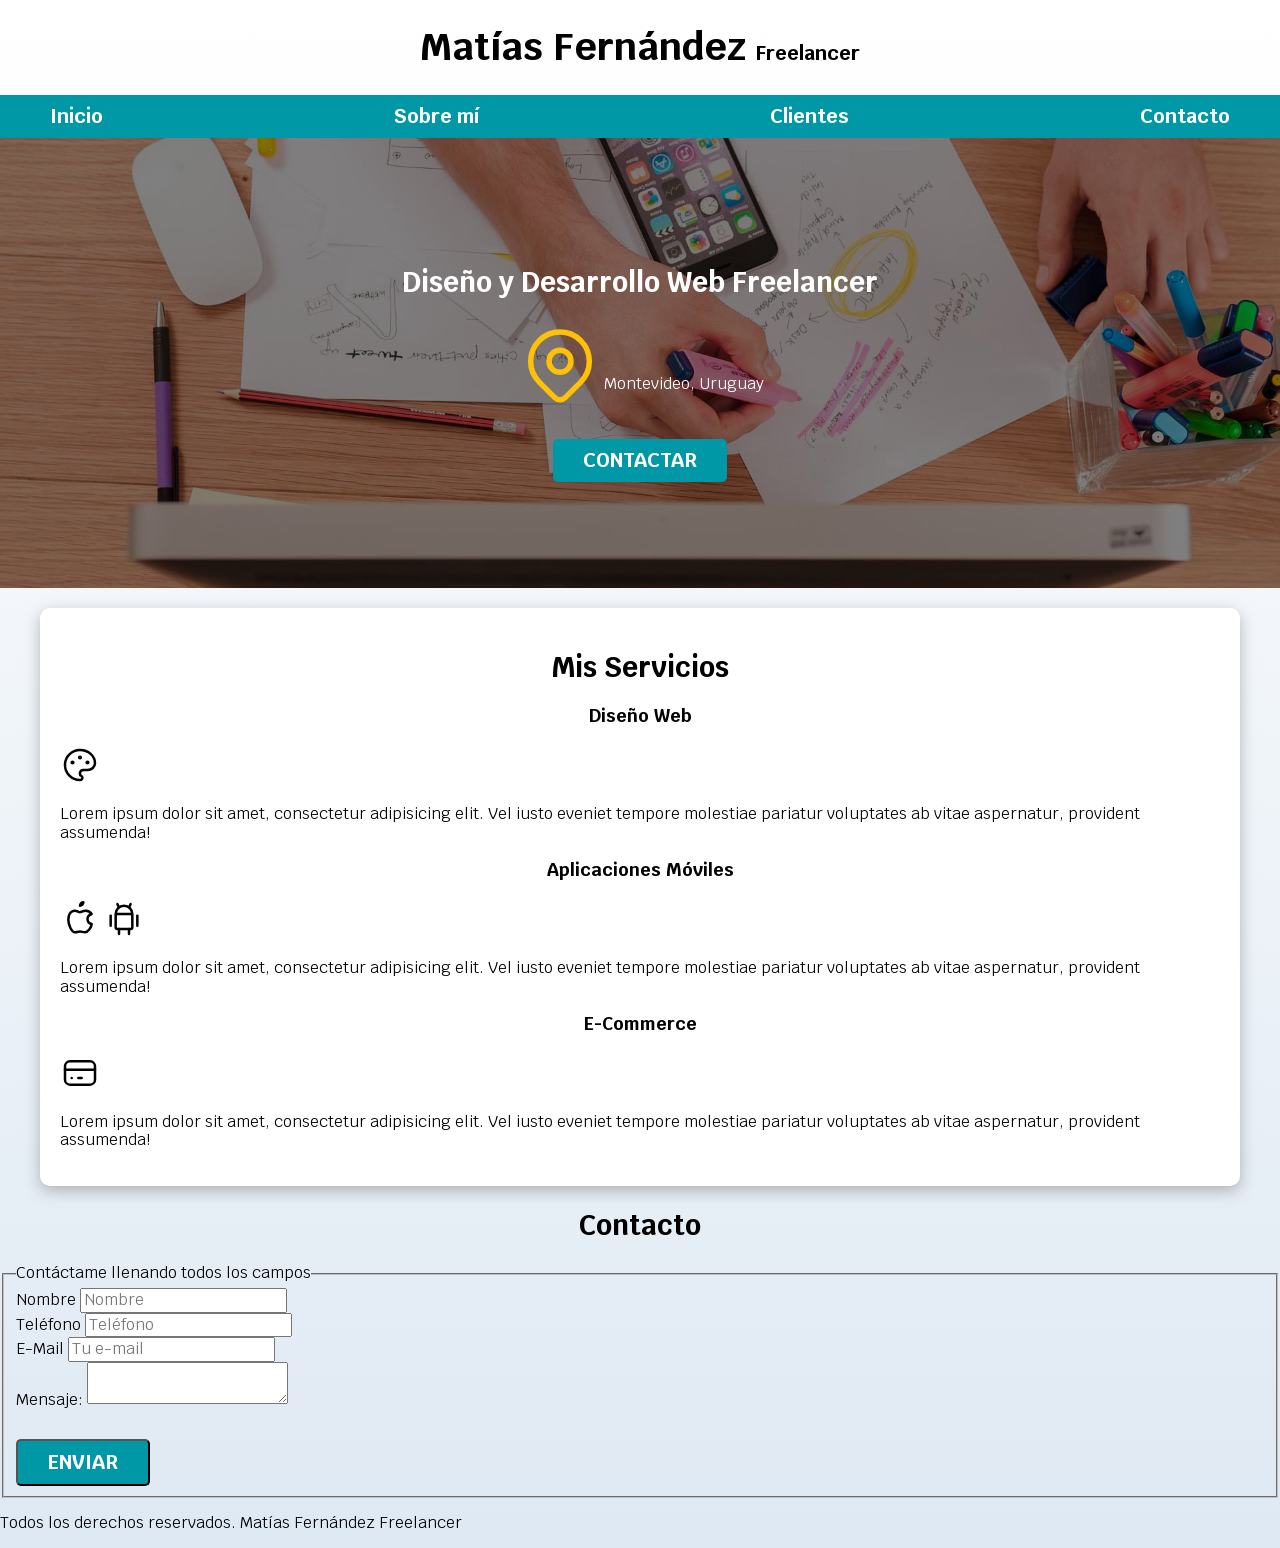
==== 01 - sitioFreelancer/index.html @ 65a4dbe5 "update" ====
<!DOCTYPE html>
<html lang="en">
<head>
    <meta charset="UTF-8">
    <meta http-equiv="X-UA-Compatible" content="IE=edge">
    <meta name="viewport" content="width=device-width, initial-scale=1.0">
    <link rel="stylesheet" href="css/normalize.css">
    <link rel="preconnect" href="https://fonts.googleapis.com">
    <link rel="preconnect" href="https://fonts.gstatic.com" crossorigin>
    <link href="https://fonts.googleapis.com/css2?family=Krub:wght@400;700&display=swap" rel="stylesheet">
    <link rel="stylesheet" href="css/styles.css">
    
    <title>Diseñador Freelancer</title>
</head>
<body>
    <header>
        <h1 class="titulo">Matías Fernández <span>Freelancer</span></h1>
    </header>

    <div class="nav-bg"> <!-- Aplica el color de fondo a todo el ancho del nav -->
        <nav class="navegacion-principal contenedor">
            <a href="#">Inicio</a>
            <a href="#">Sobre mí</a>
            <a href="#">Clientes</a>
            <a href="#">Contacto</a>
        </nav>
    </div>

    <section class="hero">
        <div class="contenido-hero">
            <h2>Diseño y Desarrollo Web Freelancer</h2>

            <div class="ubicacion">
                <svg xmlns="http://www.w3.org/2000/svg" class="icon icon-tabler icon-tabler-map-pin" width="88" height="88" viewBox="0 0 24 24" stroke-width="1.5" stroke="#ffc107" fill="none" stroke-linecap="round" stroke-linejoin="round">
                    <path stroke="none" d="M0 0h24v24H0z" fill="none"/>
                    <circle cx="12" cy="11" r="3" />
                    <path d="M17.657 16.657l-4.243 4.243a2 2 0 0 1 -2.827 0l-4.244 -4.243a8 8 0 1 1 11.314 0z" />
                </svg>
                <p>Montevideo, Uruguay</p>
            </div>
            <a class="boton" href="#">Contactar</a>
        </div>
    </section>


    <main class="contenedor sombra">
        <h2>Mis Servicios</h2>

        <section>
            <h3>Diseño Web</h3>
            <svg xmlns="http://www.w3.org/2000/svg" class="icon icon-tabler icon-tabler-palette" width="40" height="40" viewBox="0 0 24 24" stroke-width="1.5" stroke="#000000" fill="none" stroke-linecap="round" stroke-linejoin="round">
                <path stroke="none" d="M0 0h24v24H0z" fill="none"/>
                <path d="M12 21a9 9 0 1 1 0 -18a9 8 0 0 1 9 8a4.5 4 0 0 1 -4.5 4h-2.5a2 2 0 0 0 -1 3.75a1.3 1.3 0 0 1 -1 2.25" />
                <circle cx="7.5" cy="10.5" r=".5" fill="currentColor" />
                <circle cx="12" cy="7.5" r=".5" fill="currentColor" />
                <circle cx="16.5" cy="10.5" r=".5" fill="currentColor" />
              </svg>
            <p>Lorem ipsum dolor sit amet, consectetur adipisicing elit. Vel iusto eveniet tempore molestiae pariatur voluptates ab vitae aspernatur, provident assumenda!</p>
        </section>
        <section>
            <h3>Aplicaciones Móviles</h3>
            <svg xmlns="http://www.w3.org/2000/svg" class="icon icon-tabler icon-tabler-brand-apple" width="40" height="40" viewBox="0 0 24 24" stroke-width="1.5" stroke="#000000" fill="none" stroke-linecap="round" stroke-linejoin="round">
                <path stroke="none" d="M0 0h24v24H0z" fill="none"/>
                <path d="M9 7c-3 0 -4 3 -4 5.5c0 3 2 7.5 4 7.5c1.088 -.046 1.679 -.5 3 -.5c1.312 0 1.5 .5 3 .5s4 -3 4 -5c-.028 -.01 -2.472 -.403 -2.5 -3c-.019 -2.17 2.416 -2.954 2.5 -3c-1.023 -1.492 -2.951 -1.963 -3.5 -2c-1.433 -.111 -2.83 1 -3.5 1c-.68 0 -1.9 -1 -3 -1z" />
                <path d="M12 4a2 2 0 0 0 2 -2a2 2 0 0 0 -2 2" />
              </svg>
            <svg xmlns="http://www.w3.org/2000/svg" class="icon icon-tabler icon-tabler-brand-android" width="40" height="40" viewBox="0 0 24 24" stroke-width="1.5" stroke="#000000" fill="none" stroke-linecap="round" stroke-linejoin="round">
                <path stroke="none" d="M0 0h24v24H0z" fill="none"/>
                <line x1="4" y1="10" x2="4" y2="16" />
                <line x1="20" y1="10" x2="20" y2="16" />
                <path d="M7 9h10v8a1 1 0 0 1 -1 1h-8a1 1 0 0 1 -1 -1v-8a5 5 0 0 1 10 0" />
                <line x1="8" y1="3" x2="9" y2="5" />
                <line x1="16" y1="3" x2="15" y2="5" />
                <line x1="9" y1="18" x2="9" y2="21" />
                <line x1="15" y1="18" x2="15" y2="21" />
              </svg>
            <p>Lorem ipsum dolor sit amet, consectetur adipisicing elit. Vel iusto eveniet tempore molestiae pariatur voluptates ab vitae aspernatur, provident assumenda!</p>
        </section>
        <section>
            <h3>E-Commerce</h3>
            <svg xmlns="http://www.w3.org/2000/svg" class="icon icon-tabler icon-tabler-credit-card" width="40" height="40" viewBox="0 0 24 24" stroke-width="1.5" stroke="#000000" fill="none" stroke-linecap="round" stroke-linejoin="round">
                <path stroke="none" d="M0 0h24v24H0z" fill="none"/>
                <rect x="3" y="5" width="18" height="14" rx="3" />
                <line x1="3" y1="10" x2="21" y2="10" />
                <line x1="7" y1="15" x2="7.01" y2="15" />
                <line x1="11" y1="15" x2="13" y2="15" />
              </svg>
            <p>Lorem ipsum dolor sit amet, consectetur adipisicing elit. Vel iusto eveniet tempore molestiae pariatur voluptates ab vitae aspernatur, provident assumenda!</p>
        </section>
    </main>
    
    <section>
        <h2>Contacto</h2>
        <form action="">
            <fieldset>
                <legend>Contáctame llenando todos los campos</legend>

                <div>
                    <label for="name">Nombre</label>
                    <input type="text" placeholder="Nombre">
                </div>

                <div>
                    <label for="tel">Teléfono</label>
                    <input type="tel" placeholder="Teléfono">
                </div>

                <div>
                    <label for="email">E-Mail</label>
                    <input type="email" name="" placeholder="Tu e-mail" id="">
                </div>

                <div>
                    <label for="msj">Mensaje:</label>
                    <textarea></textarea>
                </div>

                <div>
                    <input class="boton" type="submit" value="Enviar">
                </div>
            </fieldset>
        </form>
    </section>

    <footer>
        <p>Todos los derechos reservados. Matías Fernández Freelancer</p>
    </footer>
</body>
</html>
---- 01 - sitioFreelancer/css/styles.css ----
/* Custom Properties - se declaran dentro de :root y se pueden utilizar en cualquier parte del Css como si fuesen variables */
:root{
    /* Guardo en variables los colores del sitio */
    --blanco: #fff;
    --oscuro: #212121;
    --primario: #ffc107;
    --secundario: #0097A7;
    --gris: #757575;
}

/* Globales */
html{
    font-size: 62.5%;
}

body{
    font-size: 16px; /* 1rem = 10px */
    font-family: 'Krub', sans-serif;
    box-sizing: border-box; /* Hack para Box Model */
    background-image: linear-gradient(to top, #dfe9f3 0%, var(--blanco) 100%);
}

*, *:before, *:after {
    box-sizing: inherit;
}

.contenedor{
    max-width: 120rem;
    margin: 0 auto;
}

.boton{
    background-color: var(--secundario);
    color: var(--blanco);
    padding: 1rem 3rem;
    margin-top: 3rem;
    font-size: 2rem;
    text-decoration: none;
    text-transform: uppercase;
    font-weight: 700;
    border-radius: .5rem;
    width: 90%;
    text-align: center;
}

@media (min-width: 480px) {
    .boton{
        width: auto;
    }
}

.sombra{
    box-shadow: 0px 5px 15px 0px rgba(112,112,112,0.48);
    background-color: var(--blanco);
    padding: 2rem;
    border-radius: 1rem;
}
/* Tipografía */
h1{
    font-size: 3.8rem;
}

h2{
    font-size: 2.8rem;
}

h3{
    font-size: 1.8rem;
}

h1, h2, h3{
    text-align: center;
}

h1 span{
    font-size: 2rem;
}

/* Navegación Principal */
.nav-bg{
    background-color: var(--secundario);
}

.navegacion-principal{
    display: flex;
    /* Fue diseñado como un modelo udimensional para crear layouts
    
    En Flexbox solo puedes colocar y distribuir tus elemento en una dirección fila(row) o columna(column)
    
    Row es aplicado por defecto al difinir display:flex;*/
    
    flex-direction: column;
    align-items: center;
}

.navegacion-principal a{
    padding: 1rem;
    text-decoration: none;
    color: var(--blanco);
    font-size: 2rem;
    font-weight: 700;
}

.navegacion-principal a:hover{
    background-color: var(--primario);
}

.titulo span{
    font-size: 2rem;
}

@media (min-width: 480px) {
    .navegacion-principal{
        flex-direction: row;
        justify-content: space-between; /* justify-content funciona en las row */
        
        /* Cuando utilizo flex-direction: column no funciona justify-content, sino align-items. 
            flex-direction: column;
            align-items: center;
         */
    }
}

/* Hero */
.hero{
    background-image: url(../img/hero.jpg);
    background-repeat: no-repeat;
    background-size: cover;
    height: 45rem;
    position: relative;
    margin-bottom: 2rem;
}

.contenido-hero{
    position: absolute;
    background-color: rgba(0, 0, 0, .5); /* Anterior */
    background-color: rgb(0 0 0 / 50%); /* Nueva */
    width: 100%;
    height: 100%;

    /* Alineación del texto en el hero */
    display: flex;
    flex-direction: column;
    align-items: center;
    justify-content: center;
}

.contenido-hero h2,
.contenido-hero p{
    color: var(--blanco);
}

.contenido-hero .ubicacion{
    display: flex;
    align-items: flex-end;
}
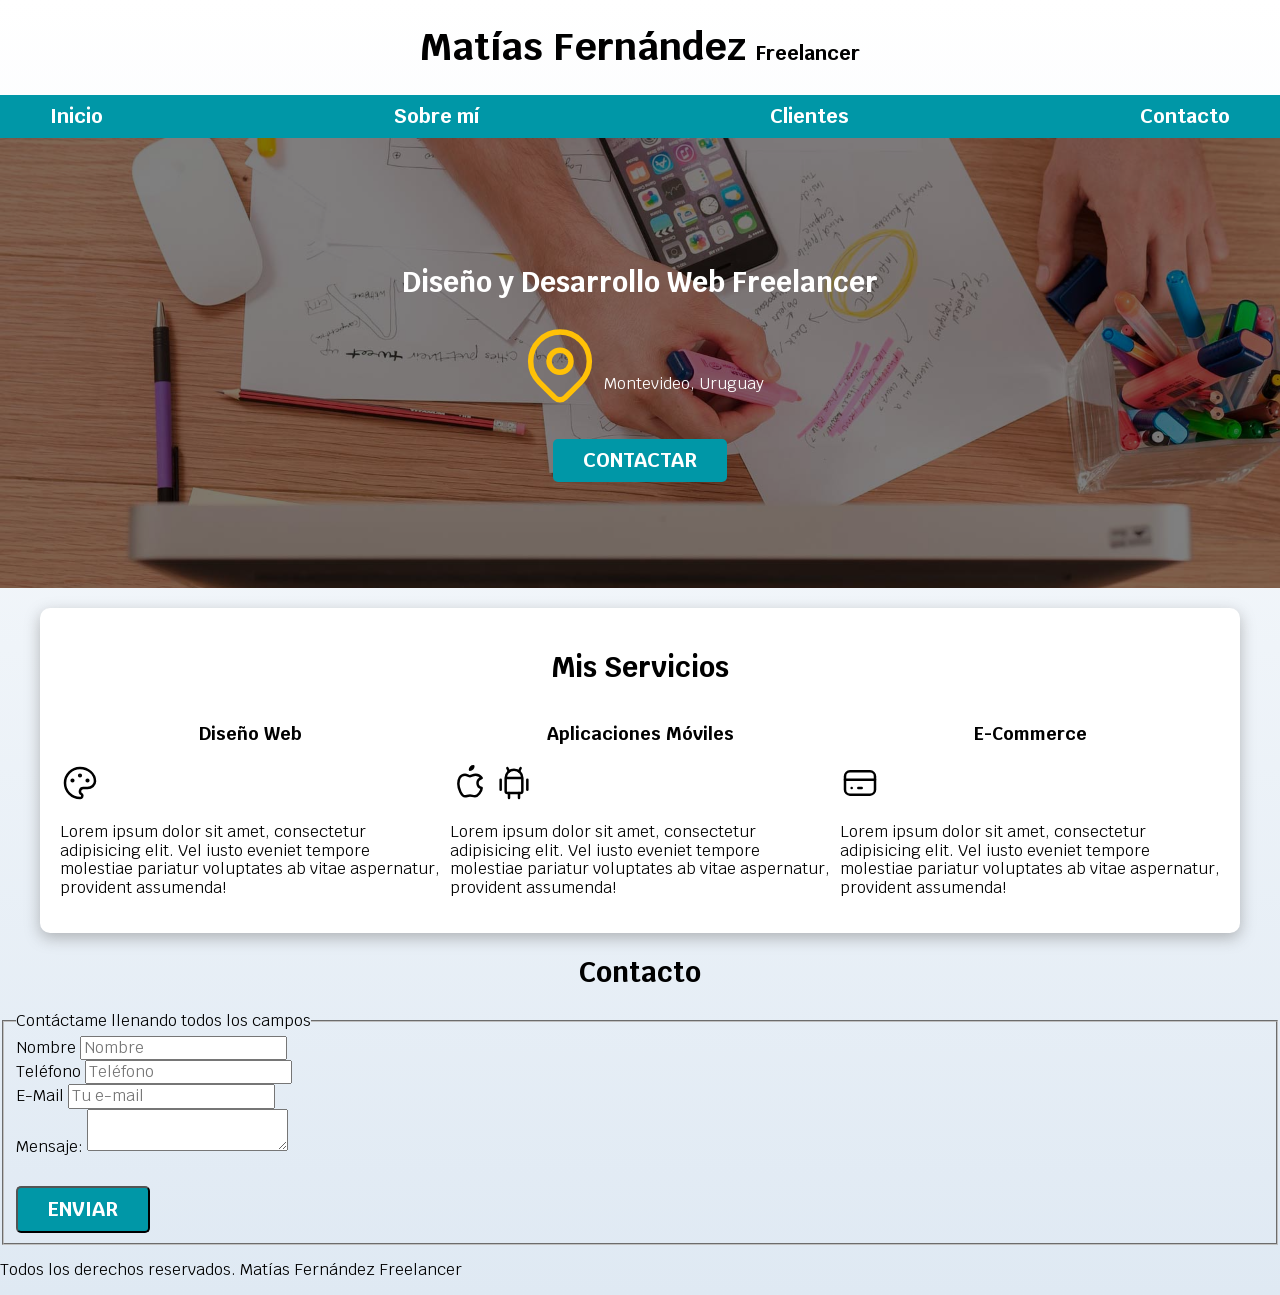
==== commit 3666535c: "update CSS Grid" ====
--- a/01 - sitioFreelancer/index.html
+++ b/01 - sitioFreelancer/index.html
@@ -45,48 +45,50 @@
 
     <main class="contenedor sombra">
         <h2>Mis Servicios</h2>
-
-        <section>
-            <h3>Diseño Web</h3>
-            <svg xmlns="http://www.w3.org/2000/svg" class="icon icon-tabler icon-tabler-palette" width="40" height="40" viewBox="0 0 24 24" stroke-width="1.5" stroke="#000000" fill="none" stroke-linecap="round" stroke-linejoin="round">
-                <path stroke="none" d="M0 0h24v24H0z" fill="none"/>
-                <path d="M12 21a9 9 0 1 1 0 -18a9 8 0 0 1 9 8a4.5 4 0 0 1 -4.5 4h-2.5a2 2 0 0 0 -1 3.75a1.3 1.3 0 0 1 -1 2.25" />
-                <circle cx="7.5" cy="10.5" r=".5" fill="currentColor" />
-                <circle cx="12" cy="7.5" r=".5" fill="currentColor" />
-                <circle cx="16.5" cy="10.5" r=".5" fill="currentColor" />
-              </svg>
-            <p>Lorem ipsum dolor sit amet, consectetur adipisicing elit. Vel iusto eveniet tempore molestiae pariatur voluptates ab vitae aspernatur, provident assumenda!</p>
-        </section>
-        <section>
-            <h3>Aplicaciones Móviles</h3>
-            <svg xmlns="http://www.w3.org/2000/svg" class="icon icon-tabler icon-tabler-brand-apple" width="40" height="40" viewBox="0 0 24 24" stroke-width="1.5" stroke="#000000" fill="none" stroke-linecap="round" stroke-linejoin="round">
-                <path stroke="none" d="M0 0h24v24H0z" fill="none"/>
-                <path d="M9 7c-3 0 -4 3 -4 5.5c0 3 2 7.5 4 7.5c1.088 -.046 1.679 -.5 3 -.5c1.312 0 1.5 .5 3 .5s4 -3 4 -5c-.028 -.01 -2.472 -.403 -2.5 -3c-.019 -2.17 2.416 -2.954 2.5 -3c-1.023 -1.492 -2.951 -1.963 -3.5 -2c-1.433 -.111 -2.83 1 -3.5 1c-.68 0 -1.9 -1 -3 -1z" />
-                <path d="M12 4a2 2 0 0 0 2 -2a2 2 0 0 0 -2 2" />
-              </svg>
-            <svg xmlns="http://www.w3.org/2000/svg" class="icon icon-tabler icon-tabler-brand-android" width="40" height="40" viewBox="0 0 24 24" stroke-width="1.5" stroke="#000000" fill="none" stroke-linecap="round" stroke-linejoin="round">
-                <path stroke="none" d="M0 0h24v24H0z" fill="none"/>
-                <line x1="4" y1="10" x2="4" y2="16" />
-                <line x1="20" y1="10" x2="20" y2="16" />
-                <path d="M7 9h10v8a1 1 0 0 1 -1 1h-8a1 1 0 0 1 -1 -1v-8a5 5 0 0 1 10 0" />
-                <line x1="8" y1="3" x2="9" y2="5" />
-                <line x1="16" y1="3" x2="15" y2="5" />
-                <line x1="9" y1="18" x2="9" y2="21" />
-                <line x1="15" y1="18" x2="15" y2="21" />
-              </svg>
-            <p>Lorem ipsum dolor sit amet, consectetur adipisicing elit. Vel iusto eveniet tempore molestiae pariatur voluptates ab vitae aspernatur, provident assumenda!</p>
-        </section>
-        <section>
-            <h3>E-Commerce</h3>
-            <svg xmlns="http://www.w3.org/2000/svg" class="icon icon-tabler icon-tabler-credit-card" width="40" height="40" viewBox="0 0 24 24" stroke-width="1.5" stroke="#000000" fill="none" stroke-linecap="round" stroke-linejoin="round">
-                <path stroke="none" d="M0 0h24v24H0z" fill="none"/>
-                <rect x="3" y="5" width="18" height="14" rx="3" />
-                <line x1="3" y1="10" x2="21" y2="10" />
-                <line x1="7" y1="15" x2="7.01" y2="15" />
-                <line x1="11" y1="15" x2="13" y2="15" />
-              </svg>
-            <p>Lorem ipsum dolor sit amet, consectetur adipisicing elit. Vel iusto eveniet tempore molestiae pariatur voluptates ab vitae aspernatur, provident assumenda!</p>
-        </section>
+        
+        <div class="servicios">
+            <section>
+                <h3>Diseño Web</h3>
+                <svg xmlns="http://www.w3.org/2000/svg" class="icon icon-tabler icon-tabler-palette" width="40" height="40" viewBox="0 0 24 24" stroke-width="1.5" stroke="#000000" fill="none" stroke-linecap="round" stroke-linejoin="round">
+                    <path stroke="none" d="M0 0h24v24H0z" fill="none"/>
+                    <path d="M12 21a9 9 0 1 1 0 -18a9 8 0 0 1 9 8a4.5 4 0 0 1 -4.5 4h-2.5a2 2 0 0 0 -1 3.75a1.3 1.3 0 0 1 -1 2.25" />
+                    <circle cx="7.5" cy="10.5" r=".5" fill="currentColor" />
+                    <circle cx="12" cy="7.5" r=".5" fill="currentColor" />
+                    <circle cx="16.5" cy="10.5" r=".5" fill="currentColor" />
+                </svg>
+                <p>Lorem ipsum dolor sit amet, consectetur adipisicing elit. Vel iusto eveniet tempore molestiae pariatur voluptates ab vitae aspernatur, provident assumenda!</p>
+            </section>
+            <section>
+                <h3>Aplicaciones Móviles</h3>
+                <svg xmlns="http://www.w3.org/2000/svg" class="icon icon-tabler icon-tabler-brand-apple" width="40" height="40" viewBox="0 0 24 24" stroke-width="1.5" stroke="#000000" fill="none" stroke-linecap="round" stroke-linejoin="round">
+                    <path stroke="none" d="M0 0h24v24H0z" fill="none"/>
+                    <path d="M9 7c-3 0 -4 3 -4 5.5c0 3 2 7.5 4 7.5c1.088 -.046 1.679 -.5 3 -.5c1.312 0 1.5 .5 3 .5s4 -3 4 -5c-.028 -.01 -2.472 -.403 -2.5 -3c-.019 -2.17 2.416 -2.954 2.5 -3c-1.023 -1.492 -2.951 -1.963 -3.5 -2c-1.433 -.111 -2.83 1 -3.5 1c-.68 0 -1.9 -1 -3 -1z" />
+                    <path d="M12 4a2 2 0 0 0 2 -2a2 2 0 0 0 -2 2" />
+                </svg>
+                <svg xmlns="http://www.w3.org/2000/svg" class="icon icon-tabler icon-tabler-brand-android" width="40" height="40" viewBox="0 0 24 24" stroke-width="1.5" stroke="#000000" fill="none" stroke-linecap="round" stroke-linejoin="round">
+                    <path stroke="none" d="M0 0h24v24H0z" fill="none"/>
+                    <line x1="4" y1="10" x2="4" y2="16" />
+                    <line x1="20" y1="10" x2="20" y2="16" />
+                    <path d="M7 9h10v8a1 1 0 0 1 -1 1h-8a1 1 0 0 1 -1 -1v-8a5 5 0 0 1 10 0" />
+                    <line x1="8" y1="3" x2="9" y2="5" />
+                    <line x1="16" y1="3" x2="15" y2="5" />
+                    <line x1="9" y1="18" x2="9" y2="21" />
+                    <line x1="15" y1="18" x2="15" y2="21" />
+                </svg>
+                <p>Lorem ipsum dolor sit amet, consectetur adipisicing elit. Vel iusto eveniet tempore molestiae pariatur voluptates ab vitae aspernatur, provident assumenda!</p>
+            </section>
+            <section>
+                <h3>E-Commerce</h3>
+                <svg xmlns="http://www.w3.org/2000/svg" class="icon icon-tabler icon-tabler-credit-card" width="40" height="40" viewBox="0 0 24 24" stroke-width="1.5" stroke="#000000" fill="none" stroke-linecap="round" stroke-linejoin="round">
+                    <path stroke="none" d="M0 0h24v24H0z" fill="none"/>
+                    <rect x="3" y="5" width="18" height="14" rx="3" />
+                    <line x1="3" y1="10" x2="21" y2="10" />
+                    <line x1="7" y1="15" x2="7.01" y2="15" />
+                    <line x1="11" y1="15" x2="13" y2="15" />
+                </svg>
+                <p>Lorem ipsum dolor sit amet, consectetur adipisicing elit. Vel iusto eveniet tempore molestiae pariatur voluptates ab vitae aspernatur, provident assumenda!</p>
+            </section>
+        </div>
     </main>
     
     <section>
--- a/01 - sitioFreelancer/css/styles.css
+++ b/01 - sitioFreelancer/css/styles.css
@@ -153,4 +153,19 @@
 .contenido-hero .ubicacion{
     display: flex;
     align-items: flex-end;
-}+}
+
+/* Servicios */
+/* Utilizaré la grilla de Grid, divide el área en filas o columnas, en grid-template-columns/rows coloco el tamaño de cada fila/columna, en px, % o fr(fracción, en este caso cada ficha de servicio ocupará una fracción, por lo que el espacio se dividirá en 3 */
+@media (min-width: 768px) {
+    .servicios{
+        display: grid;
+        grid-template-columns: 1fr 1fr 1fr;
+        column-gap: 1rem; /* Utilizo column-gap para establecer la separación que tendra cada área del grid entre sí */
+    }     
+}
+
+/* Cuándo utilizar CSS Grid y cuándo utilizar Flexbox */
+/* Grid - Para definir el Layout de tu sitio web, como pueden ser las columnas o contenedores de elementos */
+
+/* Flexbox -  Si quiero distribuir elementos dentro de un contenedor */
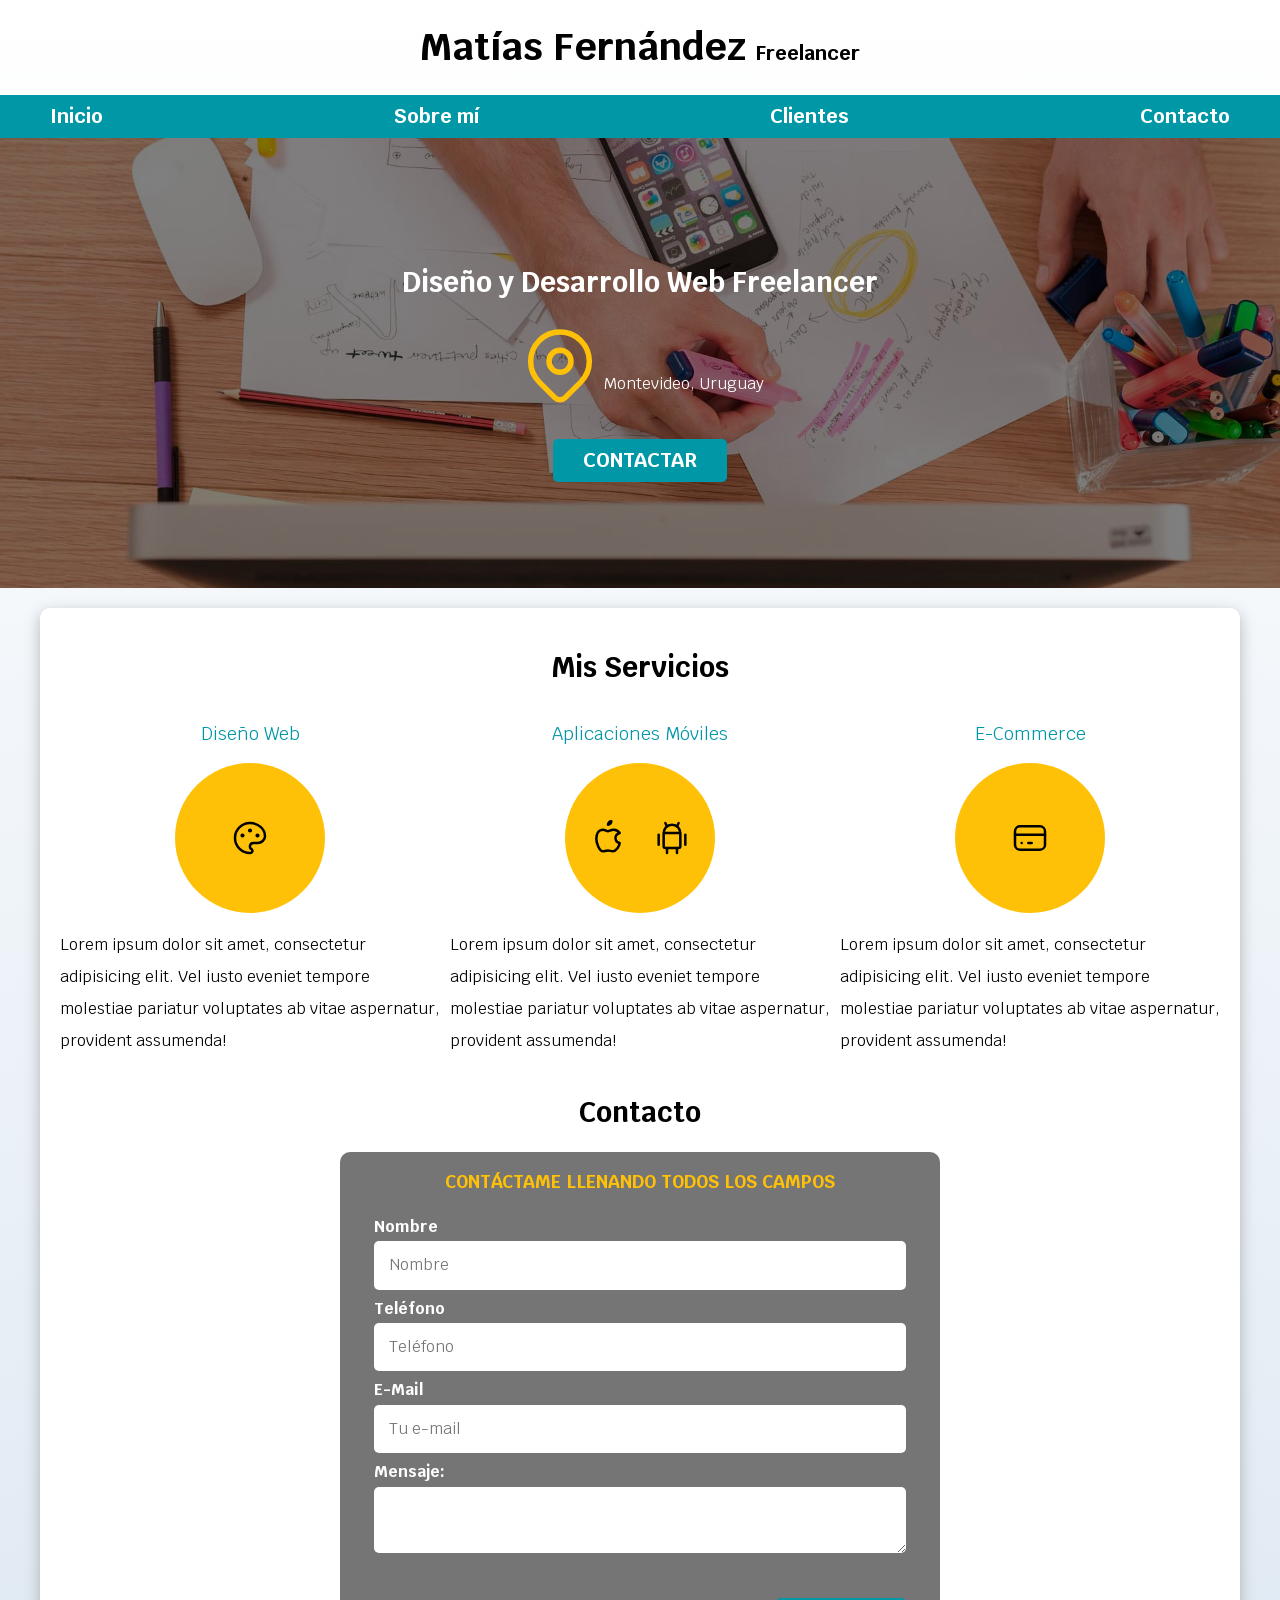
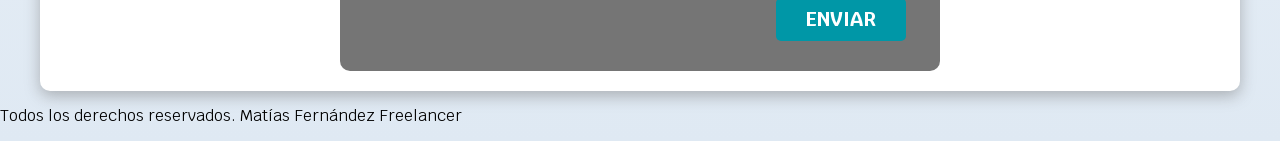
==== commit 8805fe22: "update" ====
--- a/01 - sitioFreelancer/index.html
+++ b/01 - sitioFreelancer/index.html
@@ -47,82 +47,88 @@
         <h2>Mis Servicios</h2>
         
         <div class="servicios">
-            <section>
+            <section class="servicio">
                 <h3>Diseño Web</h3>
-                <svg xmlns="http://www.w3.org/2000/svg" class="icon icon-tabler icon-tabler-palette" width="40" height="40" viewBox="0 0 24 24" stroke-width="1.5" stroke="#000000" fill="none" stroke-linecap="round" stroke-linejoin="round">
-                    <path stroke="none" d="M0 0h24v24H0z" fill="none"/>
-                    <path d="M12 21a9 9 0 1 1 0 -18a9 8 0 0 1 9 8a4.5 4 0 0 1 -4.5 4h-2.5a2 2 0 0 0 -1 3.75a1.3 1.3 0 0 1 -1 2.25" />
-                    <circle cx="7.5" cy="10.5" r=".5" fill="currentColor" />
-                    <circle cx="12" cy="7.5" r=".5" fill="currentColor" />
-                    <circle cx="16.5" cy="10.5" r=".5" fill="currentColor" />
-                </svg>
+                <div class="iconos">
+                    <svg xmlns="http://www.w3.org/2000/svg" class="icon icon-tabler icon-tabler-palette" width="40" height="40" viewBox="0 0 24 24" stroke-width="1.5" stroke="#000000" fill="none" stroke-linecap="round" stroke-linejoin="round">
+                        <path stroke="none" d="M0 0h24v24H0z" fill="none"/>
+                        <path d="M12 21a9 9 0 1 1 0 -18a9 8 0 0 1 9 8a4.5 4 0 0 1 -4.5 4h-2.5a2 2 0 0 0 -1 3.75a1.3 1.3 0 0 1 -1 2.25" />
+                        <circle cx="7.5" cy="10.5" r=".5" fill="currentColor" />
+                        <circle cx="12" cy="7.5" r=".5" fill="currentColor" />
+                        <circle cx="16.5" cy="10.5" r=".5" fill="currentColor" />
+                    </svg>
+                </div>
                 <p>Lorem ipsum dolor sit amet, consectetur adipisicing elit. Vel iusto eveniet tempore molestiae pariatur voluptates ab vitae aspernatur, provident assumenda!</p>
             </section>
-            <section>
+            <section class="servicio">
                 <h3>Aplicaciones Móviles</h3>
-                <svg xmlns="http://www.w3.org/2000/svg" class="icon icon-tabler icon-tabler-brand-apple" width="40" height="40" viewBox="0 0 24 24" stroke-width="1.5" stroke="#000000" fill="none" stroke-linecap="round" stroke-linejoin="round">
-                    <path stroke="none" d="M0 0h24v24H0z" fill="none"/>
-                    <path d="M9 7c-3 0 -4 3 -4 5.5c0 3 2 7.5 4 7.5c1.088 -.046 1.679 -.5 3 -.5c1.312 0 1.5 .5 3 .5s4 -3 4 -5c-.028 -.01 -2.472 -.403 -2.5 -3c-.019 -2.17 2.416 -2.954 2.5 -3c-1.023 -1.492 -2.951 -1.963 -3.5 -2c-1.433 -.111 -2.83 1 -3.5 1c-.68 0 -1.9 -1 -3 -1z" />
-                    <path d="M12 4a2 2 0 0 0 2 -2a2 2 0 0 0 -2 2" />
-                </svg>
-                <svg xmlns="http://www.w3.org/2000/svg" class="icon icon-tabler icon-tabler-brand-android" width="40" height="40" viewBox="0 0 24 24" stroke-width="1.5" stroke="#000000" fill="none" stroke-linecap="round" stroke-linejoin="round">
-                    <path stroke="none" d="M0 0h24v24H0z" fill="none"/>
-                    <line x1="4" y1="10" x2="4" y2="16" />
-                    <line x1="20" y1="10" x2="20" y2="16" />
-                    <path d="M7 9h10v8a1 1 0 0 1 -1 1h-8a1 1 0 0 1 -1 -1v-8a5 5 0 0 1 10 0" />
-                    <line x1="8" y1="3" x2="9" y2="5" />
-                    <line x1="16" y1="3" x2="15" y2="5" />
-                    <line x1="9" y1="18" x2="9" y2="21" />
-                    <line x1="15" y1="18" x2="15" y2="21" />
-                </svg>
+                <div class="iconos">
+                    <svg xmlns="http://www.w3.org/2000/svg" class="icon icon-tabler icon-tabler-brand-apple" width="40" height="40" viewBox="0 0 24 24" stroke-width="1.5" stroke="#000000" fill="none" stroke-linecap="round" stroke-linejoin="round">
+                        <path stroke="none" d="M0 0h24v24H0z" fill="none"/>
+                        <path d="M9 7c-3 0 -4 3 -4 5.5c0 3 2 7.5 4 7.5c1.088 -.046 1.679 -.5 3 -.5c1.312 0 1.5 .5 3 .5s4 -3 4 -5c-.028 -.01 -2.472 -.403 -2.5 -3c-.019 -2.17 2.416 -2.954 2.5 -3c-1.023 -1.492 -2.951 -1.963 -3.5 -2c-1.433 -.111 -2.83 1 -3.5 1c-.68 0 -1.9 -1 -3 -1z" />
+                        <path d="M12 4a2 2 0 0 0 2 -2a2 2 0 0 0 -2 2" />
+                    </svg>
+                    <svg xmlns="http://www.w3.org/2000/svg" class="icon icon-tabler icon-tabler-brand-android" width="40" height="40" viewBox="0 0 24 24" stroke-width="1.5" stroke="#000000" fill="none" stroke-linecap="round" stroke-linejoin="round">
+                        <path stroke="none" d="M0 0h24v24H0z" fill="none"/>
+                        <line x1="4" y1="10" x2="4" y2="16" />
+                        <line x1="20" y1="10" x2="20" y2="16" />
+                        <path d="M7 9h10v8a1 1 0 0 1 -1 1h-8a1 1 0 0 1 -1 -1v-8a5 5 0 0 1 10 0" />
+                        <line x1="8" y1="3" x2="9" y2="5" />
+                        <line x1="16" y1="3" x2="15" y2="5" />
+                        <line x1="9" y1="18" x2="9" y2="21" />
+                        <line x1="15" y1="18" x2="15" y2="21" />
+                    </svg>
+                </div>
                 <p>Lorem ipsum dolor sit amet, consectetur adipisicing elit. Vel iusto eveniet tempore molestiae pariatur voluptates ab vitae aspernatur, provident assumenda!</p>
             </section>
-            <section>
+            <section class="servicio">
                 <h3>E-Commerce</h3>
-                <svg xmlns="http://www.w3.org/2000/svg" class="icon icon-tabler icon-tabler-credit-card" width="40" height="40" viewBox="0 0 24 24" stroke-width="1.5" stroke="#000000" fill="none" stroke-linecap="round" stroke-linejoin="round">
-                    <path stroke="none" d="M0 0h24v24H0z" fill="none"/>
-                    <rect x="3" y="5" width="18" height="14" rx="3" />
-                    <line x1="3" y1="10" x2="21" y2="10" />
-                    <line x1="7" y1="15" x2="7.01" y2="15" />
-                    <line x1="11" y1="15" x2="13" y2="15" />
-                </svg>
+                <div class="iconos">
+                    <svg xmlns="http://www.w3.org/2000/svg" class="icon icon-tabler icon-tabler-credit-card" width="40" height="40" viewBox="0 0 24 24" stroke-width="1.5" stroke="#000000" fill="none" stroke-linecap="round" stroke-linejoin="round">
+                        <path stroke="none" d="M0 0h24v24H0z" fill="none"/>
+                        <rect x="3" y="5" width="18" height="14" rx="3" />
+                        <line x1="3" y1="10" x2="21" y2="10" />
+                        <line x1="7" y1="15" x2="7.01" y2="15" />
+                        <line x1="11" y1="15" x2="13" y2="15" />
+                    </svg>
+                </div>
                 <p>Lorem ipsum dolor sit amet, consectetur adipisicing elit. Vel iusto eveniet tempore molestiae pariatur voluptates ab vitae aspernatur, provident assumenda!</p>
             </section>
         </div>
-    </main>
     
     <section>
         <h2>Contacto</h2>
-        <form action="">
+        <form action="" class="formulario">
             <fieldset>
                 <legend>Contáctame llenando todos los campos</legend>
+                <div class="contenedor-campos">
+                    <div class="campo">
+                        <label for="name">Nombre</label>
+                        <input class="input-text" type="text" placeholder="Nombre">
+                    </div>
 
-                <div>
-                    <label for="name">Nombre</label>
-                    <input type="text" placeholder="Nombre">
+                    <div class="campo">
+                        <label for="tel">Teléfono</label>
+                        <input class="input-text" type="tel" placeholder="Teléfono">
+                    </div>
+
+                    <div class="campo">
+                        <label for="email">E-Mail</label>
+                        <input class="input-text" type="email" name="" placeholder="Tu e-mail" id="">
+                    </div>
+
+                    <div class="campo">
+                        <label for="msj">Mensaje:</label>
+                        <textarea class="input-text"></textarea>
+                    </div>
                 </div>
-
-                <div>
-                    <label for="tel">Teléfono</label>
-                    <input type="tel" placeholder="Teléfono">
-                </div>
-
-                <div>
-                    <label for="email">E-Mail</label>
-                    <input type="email" name="" placeholder="Tu e-mail" id="">
-                </div>
-
-                <div>
-                    <label for="msj">Mensaje:</label>
-                    <textarea></textarea>
-                </div>
-
-                <div>
-                    <input class="boton" type="submit" value="Enviar">
+                <div class="flex alinear-derecha">
+                    <input class="boton w-sm-100" type="submit" value="Enviar">
                 </div>
             </fieldset>
         </form>
     </section>
+</main>
 
     <footer>
         <p>Todos los derechos reservados. Matías Fernández Freelancer</p>
--- a/01 - sitioFreelancer/css/styles.css
+++ b/01 - sitioFreelancer/css/styles.css
@@ -41,12 +41,17 @@
     border-radius: .5rem;
     width: 90%;
     text-align: center;
+    border: none;
 }
 
 @media (min-width: 480px) {
     .boton{
         width: auto;
     }
+}
+
+.boton:hover{
+    cursor: pointer;
 }
 
 .sombra{
@@ -107,6 +112,19 @@
 
 .titulo span{
     font-size: 2rem;
+}
+
+/* Utilidades */
+.w-100{
+    width: 100%;
+}
+
+.flex{
+    display: flex;
+}
+
+.alinear-derecha{
+    justify-content: flex-end;
 }
 
 @media (min-width: 480px) {
@@ -168,4 +186,79 @@
 /* Cuándo utilizar CSS Grid y cuándo utilizar Flexbox */
 /* Grid - Para definir el Layout de tu sitio web, como pueden ser las columnas o contenedores de elementos */
 
-/* Flexbox -  Si quiero distribuir elementos dentro de un contenedor */+/* Flexbox -  Si quiero distribuir elementos dentro de un contenedor */
+
+.servicio{
+    /* Centrar el contenido con flexbox */
+    display: flex;
+    flex-direction: column;
+    align-items: center;
+}
+
+.servicio h3{
+    color: var(--secundario);
+    font-weight: 400;
+}
+
+.servicio p{
+    line-height: 2;
+}
+
+.servicio .iconos{
+    height: 15rem;
+    width: 15rem;
+    background-color: var(--primario);
+    border-radius: 50%;
+    /* Alíneo los iconos al centro vertical y horizontalmente */
+    display: flex;
+    justify-content: space-evenly;
+    align-items: center;
+}
+
+/* Contacto */
+.formulario{
+    background-color: var(--gris);
+    width: min(60rem, 100%); /* Utilizará el valor más pequeño */
+    margin: 0 auto; /* Si el padre NO tiene un display Flex, puedo centrar con margin: 0 auto al ser un elemento de tipo block */
+    padding: 2rem;
+    border-radius: 1rem;
+}
+
+.formulario fieldset{
+    border: none;
+}
+
+.formulario legend{
+    color: var(--primario);
+    text-align: center;
+    font-size: 1.8rem;
+    text-transform: uppercase;
+    font-weight: 700;
+    margin-bottom: 2rem;
+}
+
+.contenedor-campos{
+
+}
+
+.campo{
+    margin-bottom: 1rem;
+}
+
+.campo label{
+    color: var(--blanco);
+    font-weight: bold;
+    margin-bottom: .5rem;
+    display: block;
+}
+
+.input-text{
+    width: 100%;
+    border: none;
+    padding: 1.5rem;
+    border-radius: .5rem;
+}
+
+.enviar .boton{
+    width: 100%;
+}
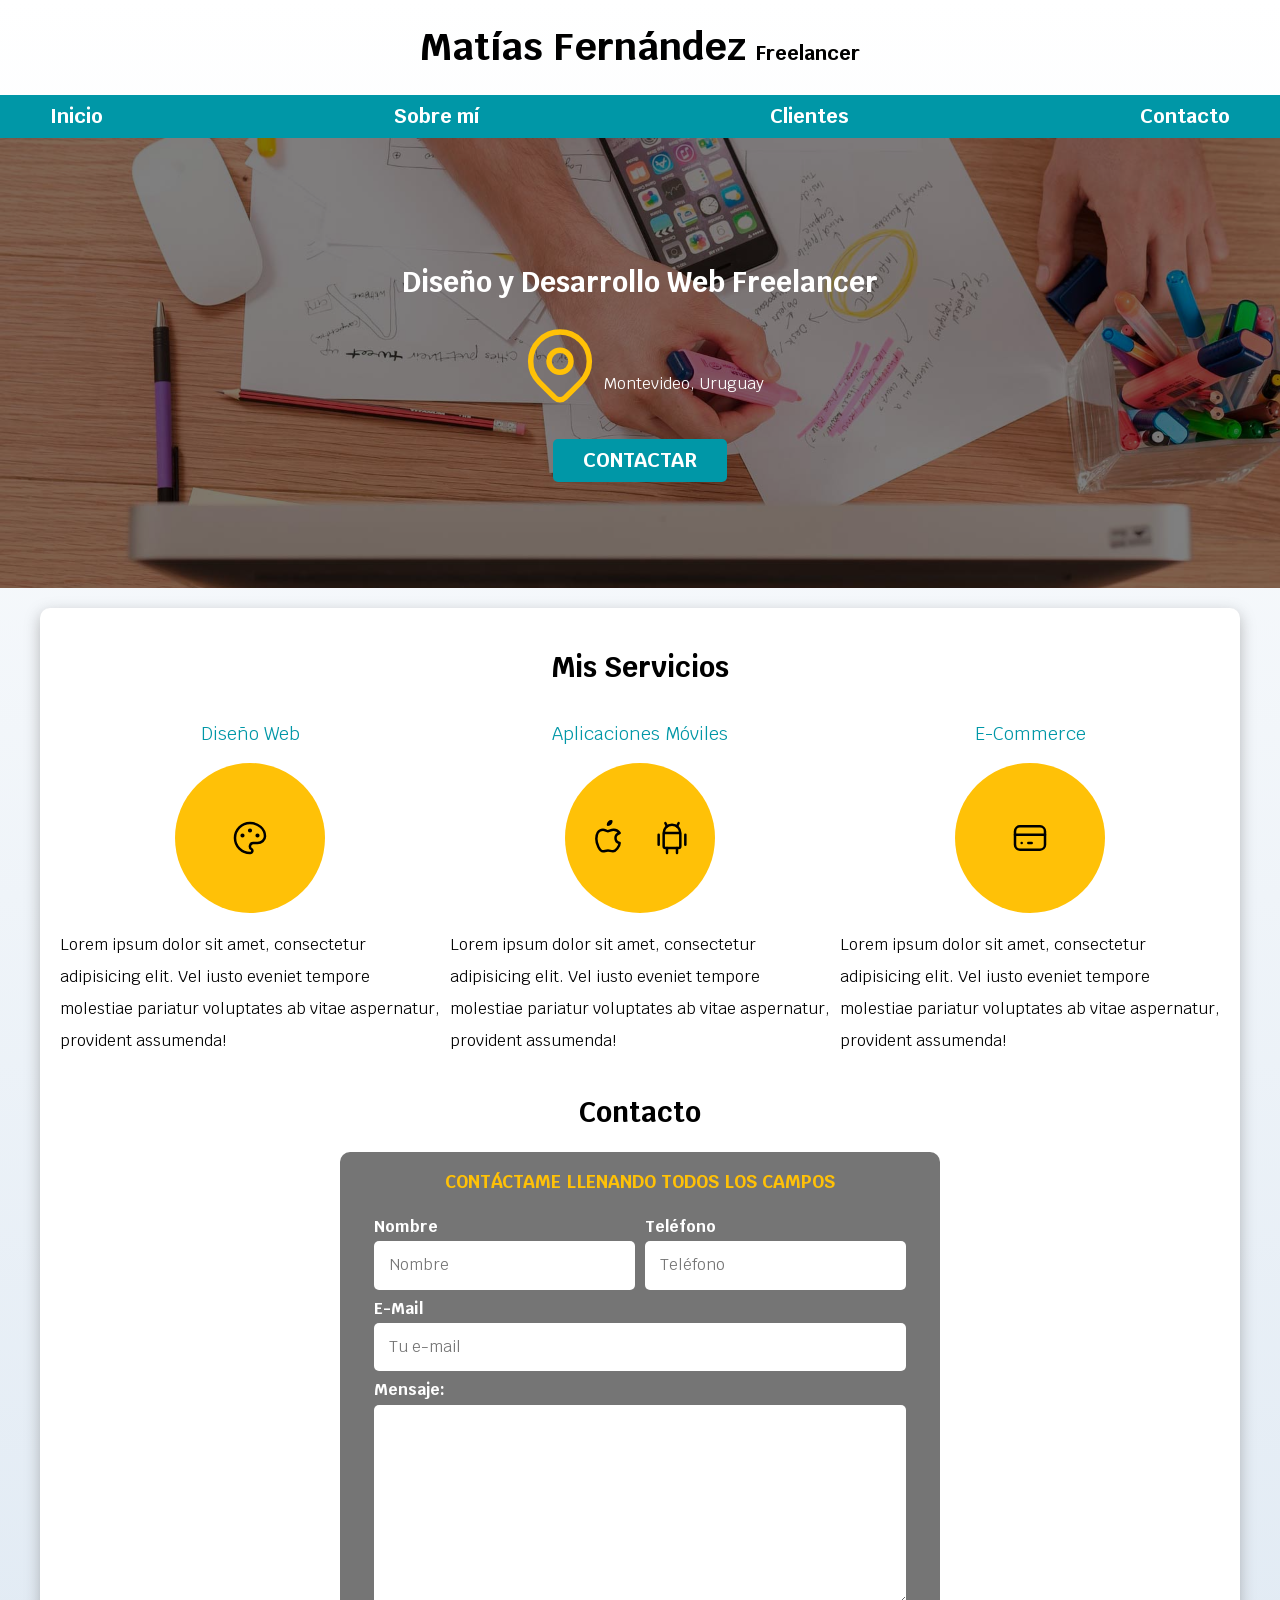
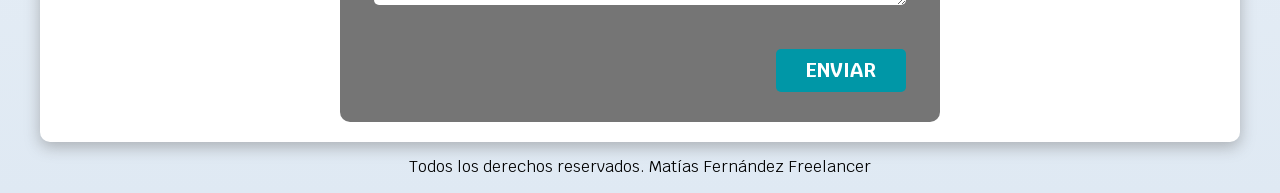
==== commit ac85faae: "Finish" ====
--- a/01 - sitioFreelancer/index.html
+++ b/01 - sitioFreelancer/index.html
@@ -130,7 +130,7 @@
     </section>
 </main>
 
-    <footer>
+    <footer class="footer">
         <p>Todos los derechos reservados. Matías Fernández Freelancer</p>
     </footer>
 </body>
--- a/01 - sitioFreelancer/css/styles.css
+++ b/01 - sitioFreelancer/css/styles.css
@@ -11,6 +11,15 @@
 /* Globales */
 html{
     font-size: 62.5%;
+    scroll-snap-type: y mandatory;
+}
+
+/* Scroll Snap */
+.servicios,
+.navegacion-principal,
+.formulario{
+    scroll-snap-align: center;
+    scroll-snap-stop: always;
 }
 
 body{
@@ -115,8 +124,14 @@
 }
 
 /* Utilidades */
-.w-100{
-    width: 100%;
+.w-sm-100{
+    width: 100%;
+}
+
+@media (min-width: 768px) {
+    .w-sm-100{
+    width: auto;
+    }
 }
 
 .flex{
@@ -175,6 +190,8 @@
 
 /* Servicios */
 /* Utilizaré la grilla de Grid, divide el área en filas o columnas, en grid-template-columns/rows coloco el tamaño de cada fila/columna, en px, % o fr(fracción, en este caso cada ficha de servicio ocupará una fracción, por lo que el espacio se dividirá en 3 */
+
+
 @media (min-width: 768px) {
     .servicios{
         display: grid;
@@ -237,9 +254,19 @@
     margin-bottom: 2rem;
 }
 
-.contenedor-campos{
-
-}
+@media (min-width: 768px) {
+    .contenedor-campos{
+        display: grid;
+        grid-template-columns: 1fr  1fr;
+        column-gap: 1rem;
+    }
+
+    .campo:nth-child(3), 
+    .campo:nth-child(4){
+        grid-column: 1 / 3;
+    }
+}
+
 
 .campo{
     margin-bottom: 1rem;
@@ -252,6 +279,10 @@
     display: block;
 }
 
+.campo textarea{
+    height: 20rem;
+}
+
 .input-text{
     width: 100%;
     border: none;
@@ -261,4 +292,8 @@
 
 .enviar .boton{
     width: 100%;
+}
+
+.footer{
+    text-align: center;
 }
